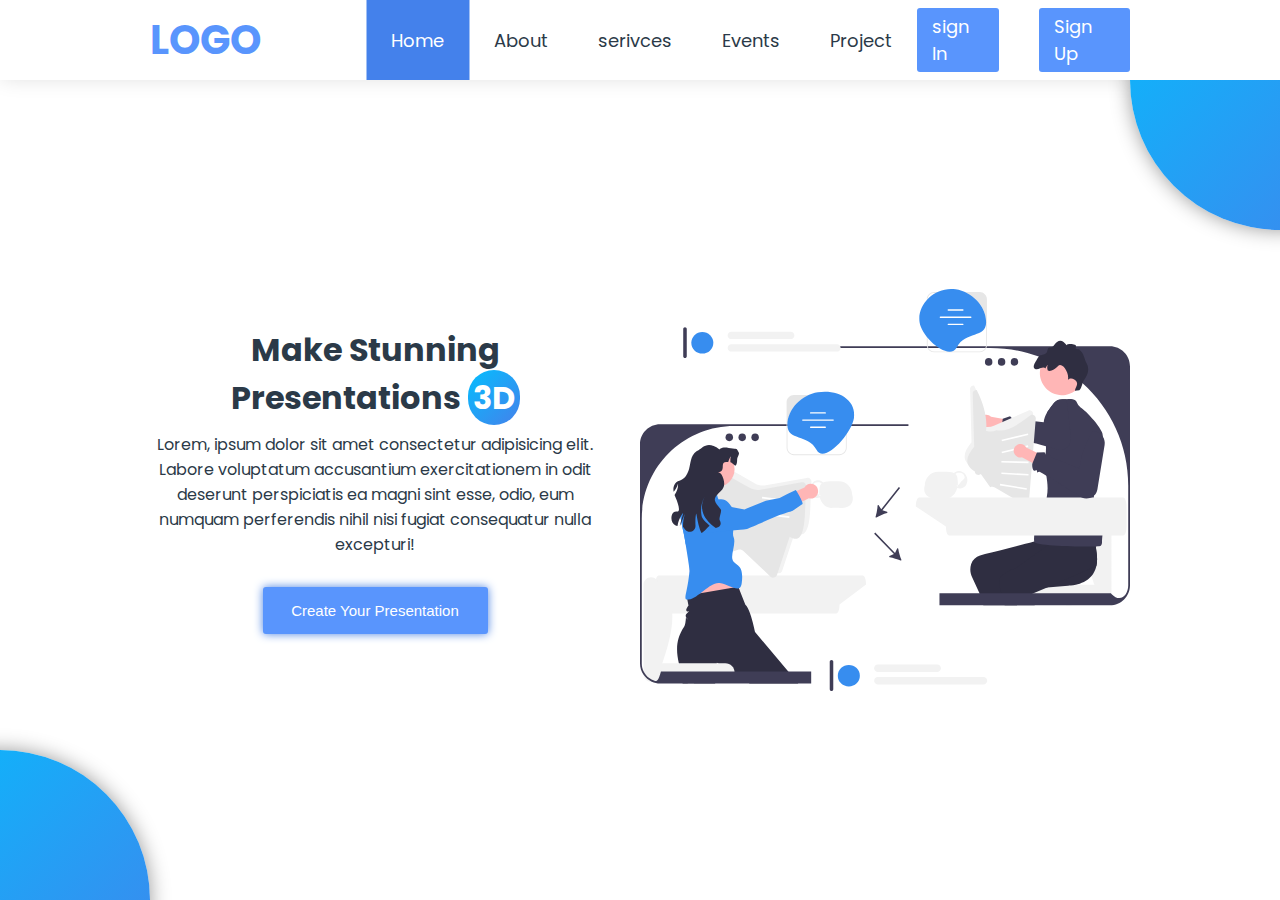
==== index.html @ a6ab0722 "..." ====
<!DOCTYPE html>
<html lang="en">
<head>
    <meta charset="UTF-8">
    <meta http-equiv="X-UA-Compatible" content="IE=edge">
    <meta name="viewport" content="width=device-width, initial-scale=1.0">
    <title>test</title>
    <link rel="stylesheet" href="style.css">
    <link rel="preconnect" href="https://fonts.googleapis.com">
<link rel="preconnect" href="https://fonts.gstatic.com" crossorigin>
<link href="https://fonts.googleapis.com/css2?family=Poppins:wght@100;300;400;700;900&display=swap" rel="stylesheet">
</head>
<body>
   <nav>
      <div class="container">
        <div class="hed">
        <h1>LOGO</h1>
        <ul>
            <li class="active">Home</li>
            <li>About</li>
            <li>serivces</li>
            <li>Events</li>
            <a href="projects.html"><li>Project</li></a>
        </ul>
    </div>
    <div class="log" id="login" >
        <a href="login.html"><p> sign In</p></a>
        <a href="signup.html"><p>Sign Up</p></a>
    </div>
      </div>
   </nav>
   <div class="hero">
    <div class="container">
    <div class="content">
        <h1>Make Stunning Presentations <span>3D</span>  </h1>
        <p>Lorem, ipsum dolor sit amet consectetur adipisicing elit. Labore voluptatum accusantium exercitationem in odit deserunt perspiciatis ea magni sint esse, odio, eum numquam perferendis nihil nisi fugiat consequatur nulla excepturi!</p>
        <a href="projects.html"><button>Create Your Presentation</button></a>
    </div>
    <img src="./img/test2.svg" alt="">
</div>
   </div>

   <!-- <script src="app.js"></script> -->
</body>

</html>
---- style.css ----
*{
    padding: 0;
    margin: 0;
    box-sizing: border-box;
}
a{
    text-decoration: none;
}

.container{
    padding-left:150px ;
    padding-right:150px ;
    margin-left: auto;
    margin-right: auto;
}
html{
     font-family: 'Poppins', sans-serif;;
}

nav{
    height: 80px;
    position: relative;
    box-shadow: 1px -2px 20px 0 #ddd;

}

nav .container{
    height: 100%;
    display: flex;
    justify-content: space-between;
    align-items: center;
}
nav .container .hed{
    display: flex;
    align-items: center;
    gap: 105px;
    height: 100%;
}

nav .container h1{
    color: #5995fd;
    font-size: 40px;
}
nav .container ul{
  display: flex;
  align-items: center;
  list-style: none;

}
nav .container ul li{
   font-size: 18px;
   color: #2b3a48;
   position: relative;
   cursor: pointer;
   padding:0 25px;
   display: flex;
   align-items: center;
   height: 80px;
   transition: 0.3s;
}
nav .container ul .active,
nav .container ul li:hover{
    color: white;
}
nav .container ul .active::before,
nav .container ul li::before{
    content: "";
    width: 100%;
    height: 0;
    background-color: #4481eb;
    position: absolute;
    left: 50%;
    transform: translateX(-50%);
    bottom: 0;
    transition: 0.3s;
    z-index: -1;

}
nav .container ul .active::before,
nav .container ul li:hover::before{
    height: 100%;
}

nav .container .log{
    display: flex;
    align-items: center;
    gap: 40px;
    font-size: 18px;
}
nav .container .log p{
    padding: 5px 15px;
    background-color:#5995fd ;
    color: white;
    border-radius: 3px;
    cursor: pointer;
    transition: 0.3s;
    
}

nav .container .log p:hover{
    background-color: #4d84e2;
    border-radius: 0;
}
.hero{
    height: calc(100vh - 80px);
    display: flex;
    justify-content: center;
    align-items: center;
    position: relative;
    overflow: hidden;

}
.hero::before{
    content: "";
    width: 300px;
    height: 300px;
    background-image: linear-gradient(-45deg, #4481eb 0%, #04befe 100%);
    position: absolute;
    top: -150px;
    right: -150px;
    border-radius: 50%;
    box-shadow: 0 0 20px 0 #999;

}
.hero::after{
    content: "";
    width: 300px;
    height: 300px;
    background-image: linear-gradient(-45deg, #4481eb 0%, #04befe 100%);
    position: absolute;
    bottom: -150px;
    left: -150px;
    border-radius: 50%;
    box-shadow: 0 0 20px 0 #999;

}
.hero .container{
    display: flex;
    justify-content: center;
    align-items: center;
    gap: 40px;
}
.hero .container .content{
    display: flex;
    flex-direction: column;
    gap: 10px;

}
.hero .container .content h1{
    color:#2b3a48 ;
    text-align: center;
}
.hero .container .content h1 > span{
    background-image: linear-gradient(-45deg, #4481eb 0%, #04befe 100%);
    color: white;
    padding: 5px;
    border-radius: 55px;
}
.hero .container .content p{
    color:#2b3a48 ;
    text-align: center;
}
.hero .container .content a{
    text-align: center;
}
.hero .container .content  button{
    width: 50%;
    padding: 15px;
    border: none;
    background-color: #5995fd;
    font-size: 15px;
    color: white;
    border-radius: 3px;
    transition: 0.3s;
    cursor: pointer;
    margin: 20px auto;
    box-shadow: 0 0 10px 0 #4d84e2;
}
.hero .container .content button:hover{
    background-color: #4d84e2;

    border-radius: 10px;
    border-radius: 0;
}
.hero .container img{
    width: 50%;
}
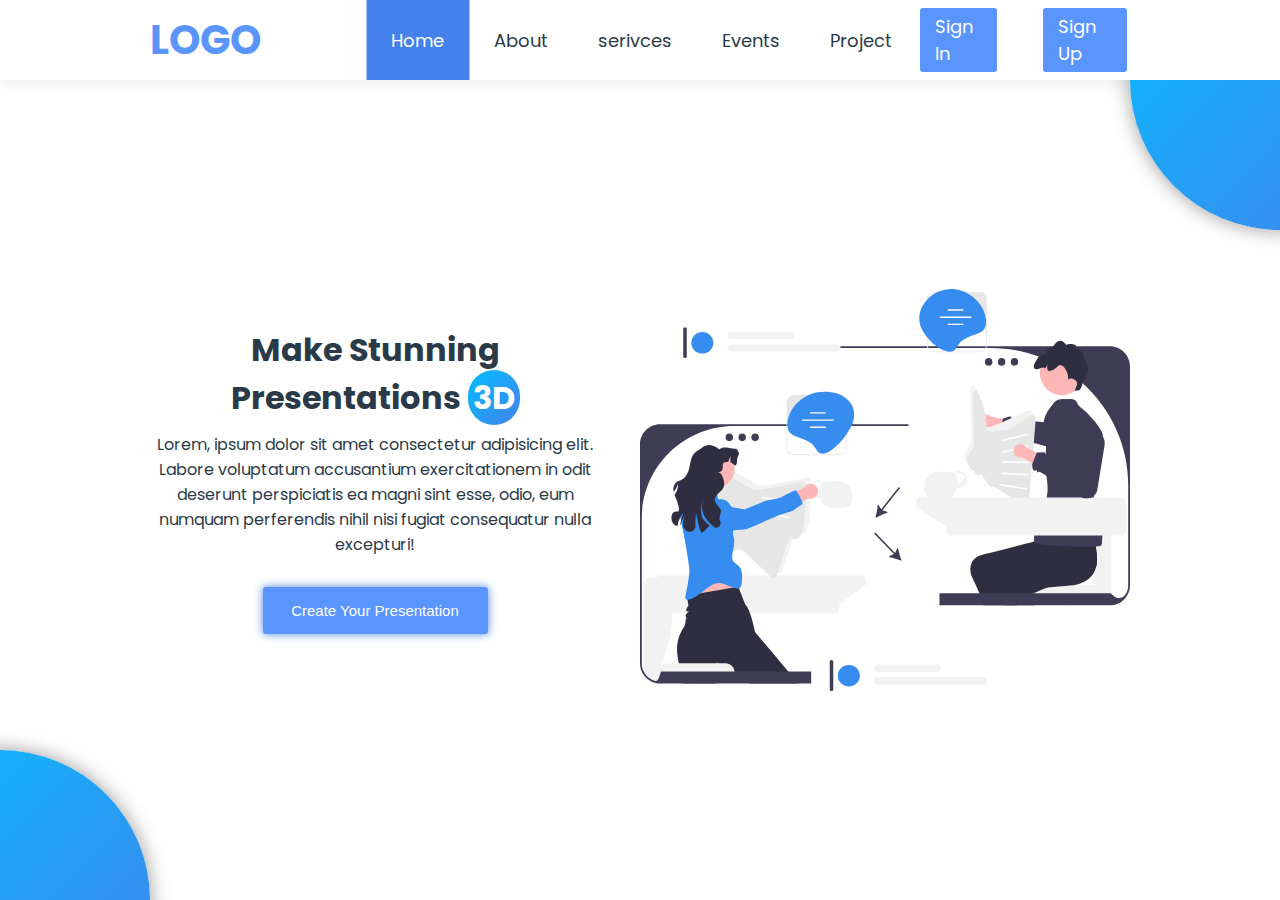
==== commit 90da3ae1: ".." ====
--- a/index.html
+++ b/index.html
@@ -24,7 +24,7 @@
         </ul>
     </div>
     <div class="log" id="login" >
-        <a href="login.html"><p> sign In</p></a>
+        <a href="login.html"><p>Sign In</p></a>
         <a href="signup.html"><p>Sign Up</p></a>
     </div>
       </div>
--- a/style.css
+++ b/style.css
@@ -91,14 +91,16 @@
     padding: 5px 15px;
     background-color:#5995fd ;
     color: white;
-    border-radius: 3px;
+    border-radius: 6px;
     cursor: pointer;
+    border: 3px solid #fff;
     transition: 0.3s;
-    
 }
 
 nav .container .log p:hover{
-    background-color: #4d84e2;
+    background-color: white;
+    border: 3px solid #4481eb;
+    color: #4481eb;
     border-radius: 0;
 }
 .hero{
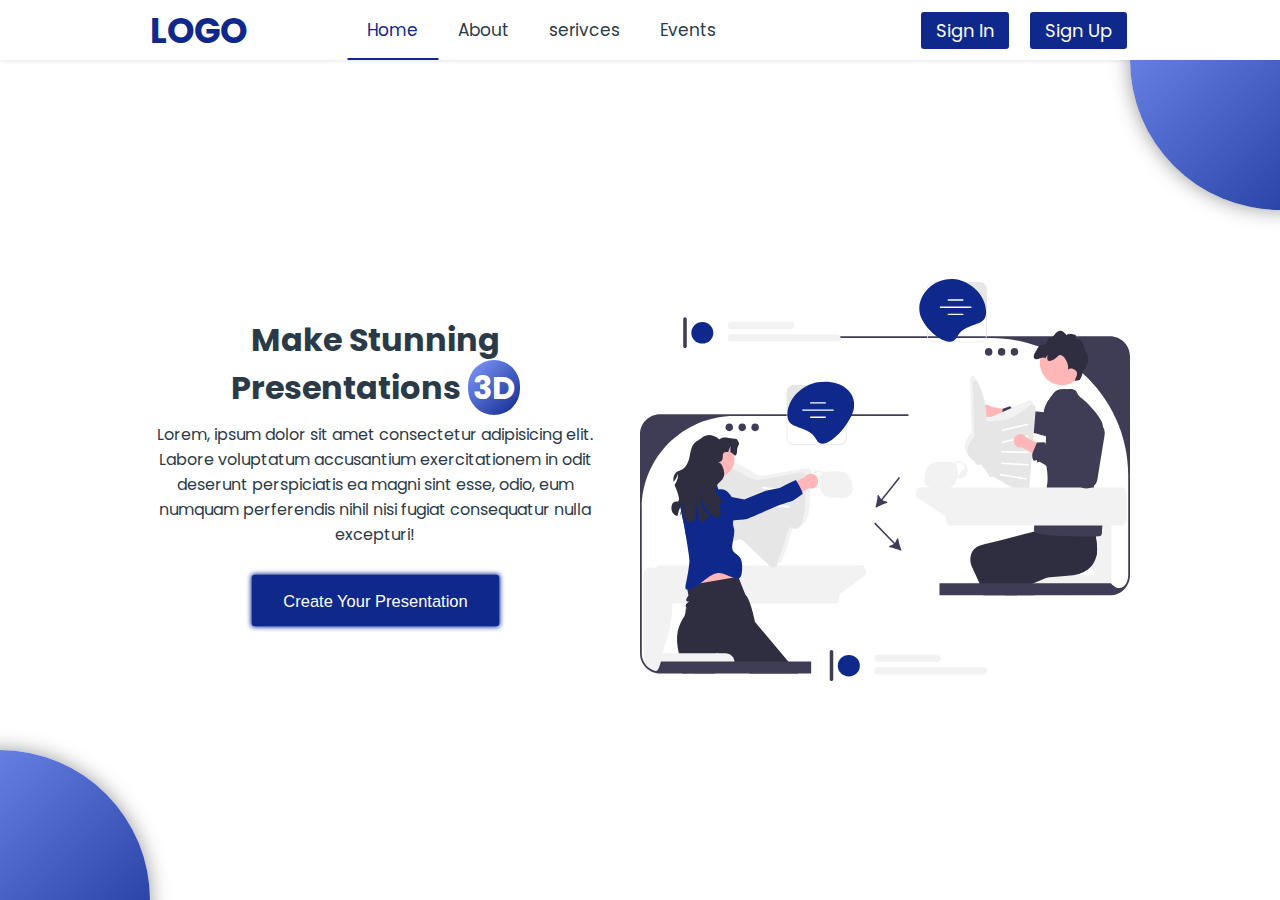
==== commit d80d56ee: "color" ====
--- a/index.html
+++ b/index.html
@@ -20,10 +20,9 @@
             <li>About</li>
             <li>serivces</li>
             <li>Events</li>
-            <a href="projects.html"><li>Project</li></a>
         </ul>
     </div>
-    <div class="log" id="login" >
+    <div class="log" id="logins">
         <a href="login.html"><p>Sign In</p></a>
         <a href="signup.html"><p>Sign Up</p></a>
     </div>
@@ -34,13 +33,12 @@
     <div class="content">
         <h1>Make Stunning Presentations <span>3D</span>  </h1>
         <p>Lorem, ipsum dolor sit amet consectetur adipisicing elit. Labore voluptatum accusantium exercitationem in odit deserunt perspiciatis ea magni sint esse, odio, eum numquam perferendis nihil nisi fugiat consequatur nulla excepturi!</p>
-        <a href="projects.html"><button>Create Your Presentation</button></a>
+        <button id="pro">Create Your Presentation</button>
     </div>
-    <img src="./img/test2.svg" alt="">
+    <img src="./img/tests1.svg" alt="">
 </div>
    </div>
-
-   <!-- <script src="app.js"></script> -->
+   <script src="app.js" ></script>
 </body>
 
 </html>--- a/style.css
+++ b/style.css
@@ -18,9 +18,10 @@
 }
 
 nav{
-    height: 80px;
+    height: 60px;
     position: relative;
-    box-shadow: 1px -2px 20px 0 #ddd;
+    box-shadow: 0 0 5px 0 #ddd;
+    overflow: hidden;
 
 }
 
@@ -33,14 +34,15 @@
 nav .container .hed{
     display: flex;
     align-items: center;
-    gap: 105px;
+    gap: 100px;
     height: 100%;
 }
 
-nav .container h1{
-    color: #5995fd;
-    font-size: 40px;
-}
+nav .container .hed h1{
+    color: #0f288c;
+    font-size: 35px;
+}
+
 nav .container ul{
   display: flex;
   align-items: center;
@@ -48,63 +50,75 @@
 
 }
 nav .container ul li{
-   font-size: 18px;
+   font-size: 17px;
    color: #2b3a48;
    position: relative;
    cursor: pointer;
-   padding:0 25px;
+   padding:0 20px;
    display: flex;
    align-items: center;
-   height: 80px;
+   height: 60px;
    transition: 0.3s;
 }
 nav .container ul .active,
 nav .container ul li:hover{
-    color: white;
+    color: #0f288c;
 }
 nav .container ul .active::before,
 nav .container ul li::before{
     content: "";
-    width: 100%;
-    height: 0;
-    background-color: #4481eb;
+    width: 0;
+    height: 2px;
+    background-color: #0f288c;
     position: absolute;
     left: 50%;
     transform: translateX(-50%);
     bottom: 0;
     transition: 0.3s;
-    z-index: -1;
-
-}
+    z-index: 1;
+
+} 
 nav .container ul .active::before,
 nav .container ul li:hover::before{
-    height: 100%;
+    width: 100%;
 }
 
 nav .container .log{
     display: flex;
     align-items: center;
-    gap: 40px;
+    gap: 15px;
     font-size: 18px;
+}
+nav .container .log img{
+  width: 35px;
+  cursor: pointer;
+}
+nav .container .log i{
+    font-size: 15px;
+    transform: translateX(-13px);
+    color: #2b3a48;
+    cursor: pointer;
 }
 nav .container .log p{
     padding: 5px 15px;
-    background-color:#5995fd ;
+    background-color:#0f288c ;
     color: white;
     border-radius: 6px;
     cursor: pointer;
     border: 3px solid #fff;
     transition: 0.3s;
-}
-
+
+}
 nav .container .log p:hover{
-    background-color: white;
-    border: 3px solid #4481eb;
-    color: #4481eb;
+    background-color: #ffd88b;
+    border: 3px solid #ffd88b;
+    color:white;
     border-radius: 0;
+    box-shadow: 0 0 5px 0 #ffd88b;
+
 }
 .hero{
-    height: calc(100vh - 80px);
+    height: calc(100vh - 60px);
     display: flex;
     justify-content: center;
     align-items: center;
@@ -116,7 +130,7 @@
     content: "";
     width: 300px;
     height: 300px;
-    background-image: linear-gradient(-45deg, #4481eb 0%, #04befe 100%);
+    background-image: linear-gradient(-45deg, #0f288c 0%, #829bff 100%);
     position: absolute;
     top: -150px;
     right: -150px;
@@ -128,7 +142,7 @@
     content: "";
     width: 300px;
     height: 300px;
-    background-image: linear-gradient(-45deg, #4481eb 0%, #04befe 100%);
+    background-image: linear-gradient(-45deg, #0f288c 0%, #829bff  100%);
     position: absolute;
     bottom: -150px;
     left: -150px;
@@ -153,7 +167,7 @@
     text-align: center;
 }
 .hero .container .content h1 > span{
-    background-image: linear-gradient(-45deg, #4481eb 0%, #04befe 100%);
+    background-image: linear-gradient(-45deg, #0f288c 0%, #829bff  100%);
     color: white;
     padding: 5px;
     border-radius: 55px;
@@ -169,23 +183,32 @@
     width: 50%;
     padding: 15px;
     border: none;
-    background-color: #5995fd;
+    background-color: #0f288c;
     font-size: 15px;
     color: white;
     border-radius: 3px;
     transition: 0.3s;
     cursor: pointer;
     margin: 20px auto;
-    box-shadow: 0 0 10px 0 #4d84e2;
+    box-shadow: 0 0 5px 0 #0f288c;
+    transform: scale(1.1);
 }
 .hero .container .content button:hover{
-    background-color: #4d84e2;
-
+    background-color: #ffd88b;
     border-radius: 10px;
     border-radius: 0;
+    box-shadow: 0 0 5px 0 #ffd88b;
+
 }
 .hero .container img{
     width: 50%;
 }
 
-
+.name{
+    padding: 0 50px;
+    font-weight: bold;
+    color: #2b3a48;
+}
+
+
+
